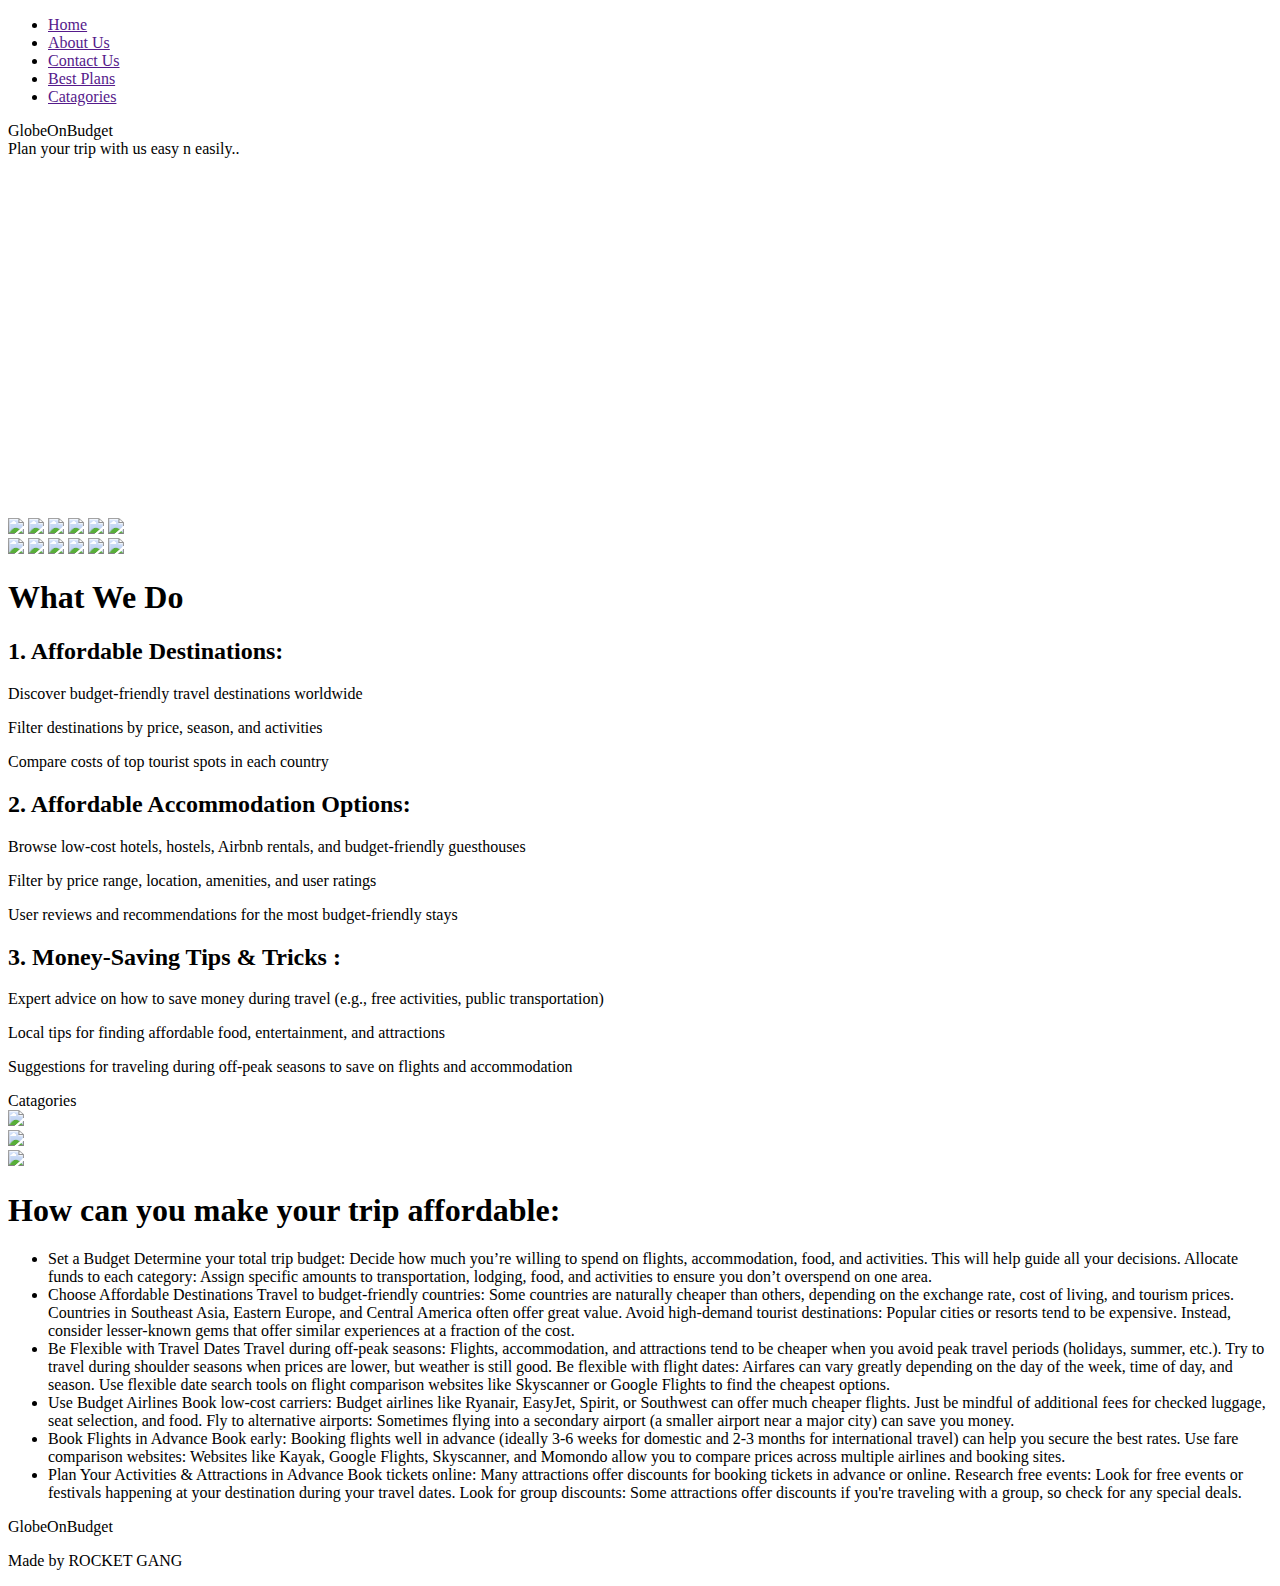
==== index.html @ 772fdd2d "Add files via upload" ====
<!DOCTYPE html>
<html lang="en">
<head>
    <meta charset="UTF-8">
    <meta name="viewport" content="width=device-width, initial-scale=1.0">
    <title>Document</title>
    <link rel="stylesheet" href="styles.css">
</head>
<body>
    <header>
        <div class="notuse"></div>
        <nav class="nav_bar">
            <ul class="nav_links">
                <li><a href="">Home</a></li>
                <li><a href="">About Us</a></li>
                <li><a href="">Contact Us</a></li>
                <li><a href="">Best Plans</a></li>
                <li><a href="">Catagories</a></li>
            </ul>
        </nav>
    </header>
    <div class="main_front">

        <div class="text">GlobeOnBudget</div>
    
    </div>
    <div class="text1">Plan your trip with us easy n easily..</div>
    <br>
    <br>
    <br>
    <br>
    <br>
    <br>
    <br>
    <br>
    <br>
    <br>
    <br>
    <br>
    <br>
    <br>
    <br>
    <br>
    <br>
    <br>
    <br>
    <br>
    <div class="logos">
        <div class="logos-slide">
          <img src="airbnblogo.png" />
          <img src="buslog.png" />
          <img src="kisspng-booking-com-hotel-logo-discounts-and-allowances-ro-booking-com-hunter-mason-5c88a13ddbf9c1.296745251552458045901.jpg" />
          <img src="make_mytriplogo.png" />
          <img src="png-clipart-logo-agoda-com-hotel-brand-travel-agent-hotel-emblem-text.png" />
          <img src="png-transparent-indigo-airlines-hd-logo.png" />
          
        </div>
        <div class="logos-slide">
            <img src="airbnblogo.png" />
            <img src="buslog.png" />
            <img src="kisspng-booking-com-hotel-logo-discounts-and-allowances-ro-booking-com-hunter-mason-5c88a13ddbf9c1.296745251552458045901.jpg" />
            <img src="make_mytriplogo.png" />
            <img src="png-clipart-logo-agoda-com-hotel-brand-travel-agent-hotel-emblem-text.png" />
            <img src="png-transparent-indigo-airlines-hd-logo.png" />
            
          </div>
    </div>
    <div class="Whatwedo">
        <h1 class="wxy">What We Do</h1>
    </div>
    <div class="doing">
        <div class="whatwedocontainers">
            <h2>1. Affordable Destinations:</h2>
            <p>Discover budget-friendly travel destinations worldwide</p>
            <p>Filter destinations by price, season, and activities</p>
            <p>Compare costs of top tourist spots in each country</p>
        </div>
        <div class="whatwedocontainers">
            <h2>2. Affordable Accommodation Options:</h2>
            <p>Browse low-cost hotels, hostels, Airbnb rentals, and budget-friendly guesthouses</p>
            <p>Filter by price range, location, amenities, and user ratings</p>
            <p>User reviews and recommendations for the most budget-friendly stays</p>
        </div>
        <div class="whatwedocontainers">
            <h2>3. Money-Saving Tips & Tricks :</h2>
            <p>Expert advice on how to save money during travel (e.g., free activities, public transportation)</p>
            <p>Local tips for finding affordable food, entertainment, and attractions</p>
            <p>Suggestions for traveling during off-peak seasons to save on flights and accommodation</p>
        </div>
    </div>
    <div class="catagories">
        <div class="lowerdiv"></div>
        <div class="cat">Catagories</div>
        
    </div>
    <div class="catinfo">
        <div class="catinfo1">
            <img src="istockphoto-1078419144-612x612.jpg" class="temple">
        </div>
        <div class="catinfo1">
            <img src="rock-climbing-badami.jpg" class="temple">
        </div>
        <div class="catinfo1">
            <img src="couple.cms" class="temple">
        </div>
    </div>
    <div class="catinfo">
        <div class="catinfo1"></div>
        <div class="catinfo1"></div>
        <div class="catinfo1"></div>
    </div>
    <div class="catinfo2">
        <div class="catinfo1"></div>
        <div class="catinfo1"></div>
    </div>
    <div class="idk">
        <div class="lessexpence">
            <h1 class="textless">How can you make your trip affordable:</h1>
        </div>
    </div>
    <div class="makinglistofaff">
        <ul>
            <div class="keypoints">
                <li>Set a Budget
                Determine your total trip budget: Decide how much you’re willing to spend on flights, accommodation, food, and activities. This will help guide all your decisions.
                Allocate funds to each category: Assign specific amounts to transportation, lodging, food, and activities to ensure you don’t overspend on one area.</li>
            </div>
            <div class="keypoints">
                <li>Choose Affordable Destinations
                    Travel to budget-friendly countries: Some countries are naturally cheaper than others, depending on the exchange rate, cost of living, and tourism prices. Countries in Southeast Asia, Eastern Europe, and Central America often offer great value.
                    Avoid high-demand tourist destinations: Popular cities or resorts tend to be expensive. Instead, consider lesser-known gems that offer similar experiences at a fraction of the cost.
                    </li>
                
            </div>
            <div class="keypoints">
                <li>
                    Be Flexible with Travel Dates
                    Travel during off-peak seasons: Flights, accommodation, and attractions tend to be cheaper when you avoid peak travel periods (holidays, summer, etc.). Try to travel during shoulder seasons when prices are lower, but weather is still good.
                    Be flexible with flight dates: Airfares can vary greatly depending on the day of the week, time of day, and season. Use flexible date search tools on flight comparison websites like Skyscanner or Google Flights to find the cheapest options.
                </li>
            </div>
            <div class="keypoints">
                <li> Use Budget Airlines
                    Book low-cost carriers: Budget airlines like Ryanair, EasyJet, Spirit, or Southwest can offer much cheaper flights. Just be mindful of additional fees for checked luggage, seat selection, and food.
                    Fly to alternative airports: Sometimes flying into a secondary airport (a smaller airport near a major city) can save you money.
                </li>
            </div>
           
            <div class="keypoints">
                <li>
                    Book Flights in Advance
                    Book early: Booking flights well in advance (ideally 3-6 weeks for domestic and 2-3 months for international travel) can help you secure the best rates.
                    Use fare comparison websites: Websites like Kayak, Google Flights, Skyscanner, and Momondo allow you to compare prices across multiple airlines and booking sites.
                </li>
            </div>
            <div class="keypoints">
                <li>
                    Plan Your Activities & Attractions in Advance
                    Book tickets online: Many attractions offer discounts for booking tickets in advance or online.
                    Research free events: Look for free events or festivals happening at your destination during your travel dates.
                    Look for group discounts: Some attractions offer discounts if you're traveling with a group, so check for any special deals.
                </li>
            </div>
            

        </ul>
    </div>
    <footer>
        <div class="footer">
            <div class="lowerfoot"></div>
            <div class="contentfoot">GlobeOnBudget </div>
            <div class="contentfooteral"><p>Made by ROCKET GANG</p></div>
        </div>
        
    </footer>
    
</html>
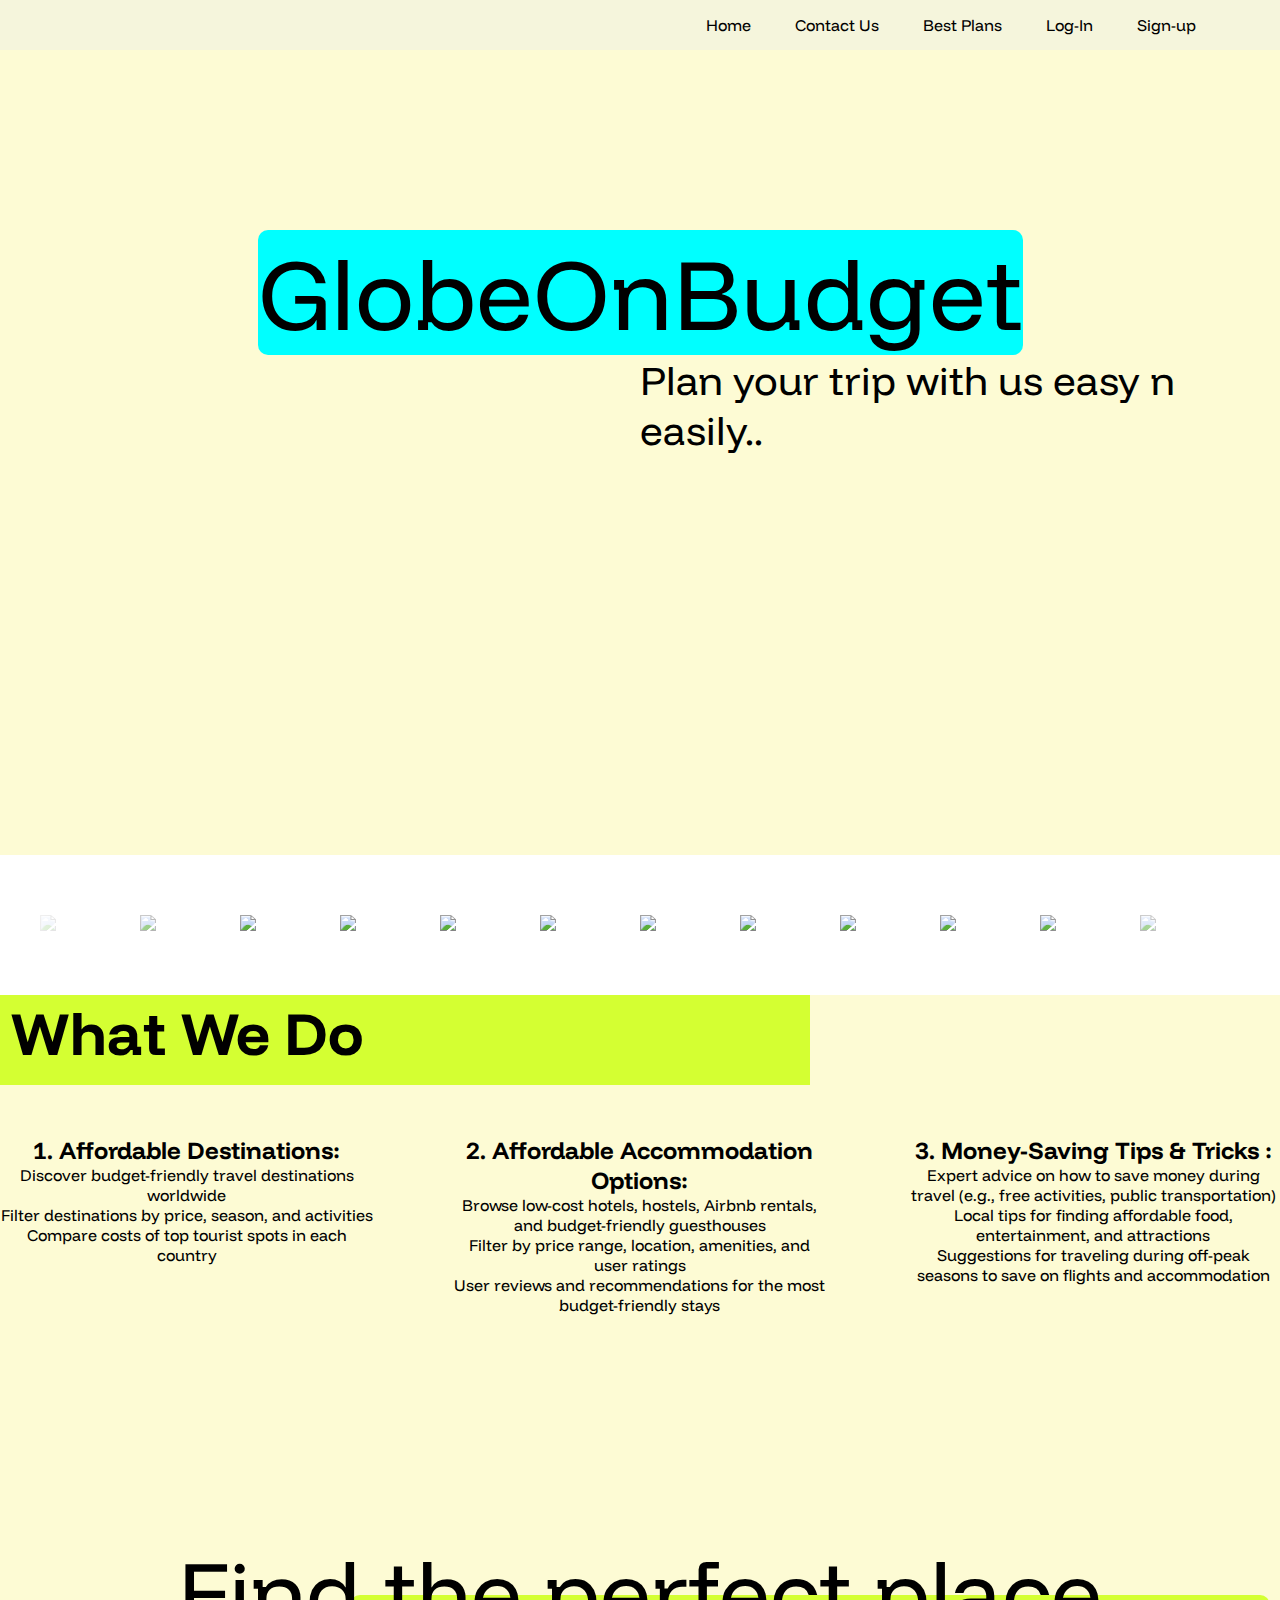
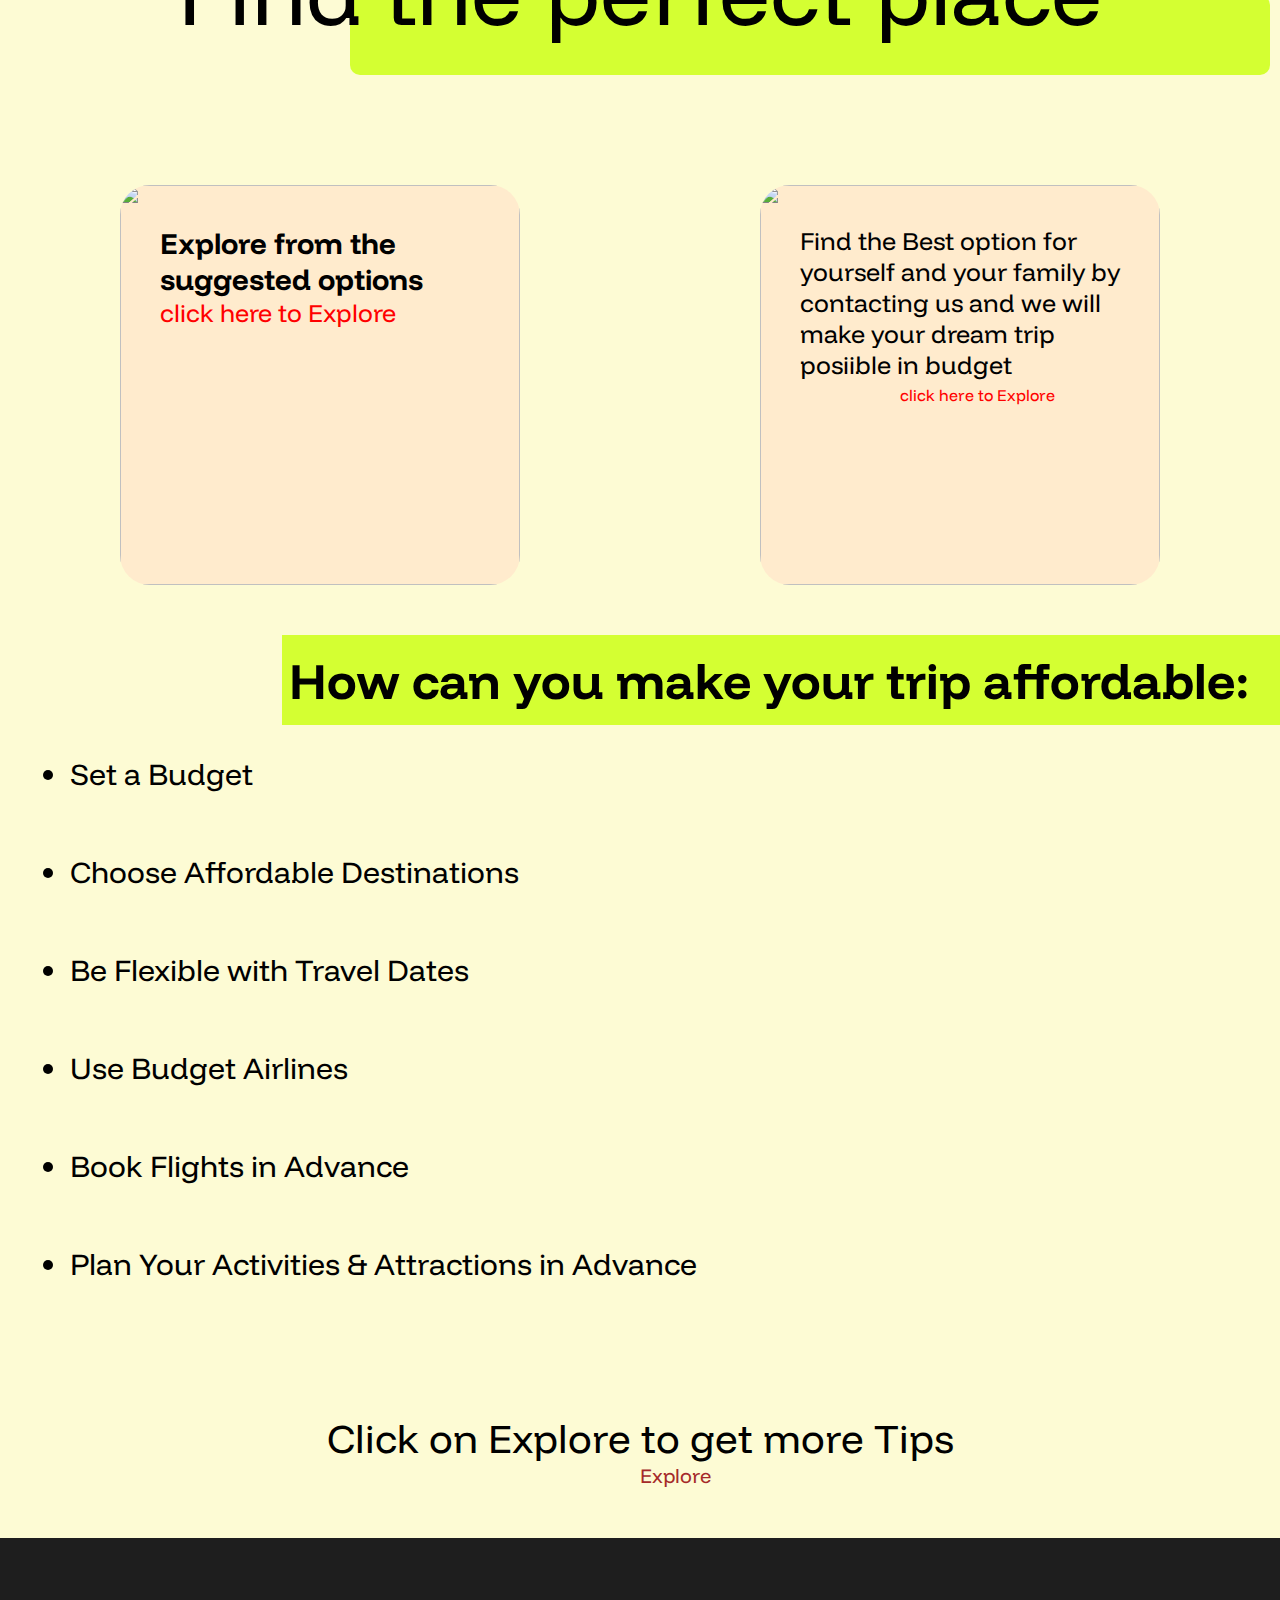
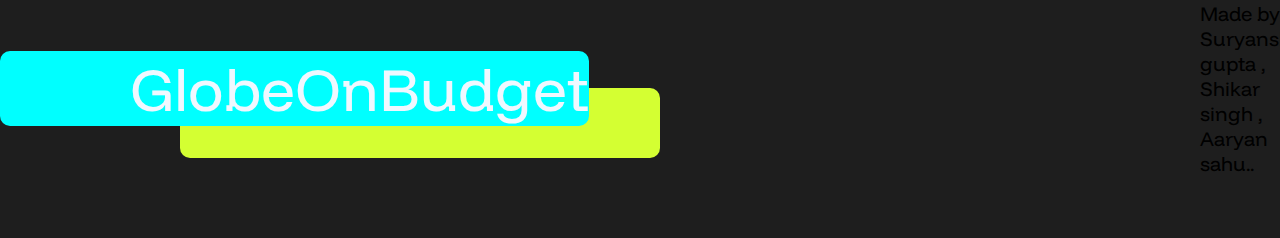
==== commit 79cee16a: "adding first pages" ====
--- a/index.html
+++ b/index.html
@@ -12,10 +12,11 @@
         <nav class="nav_bar">
             <ul class="nav_links">
                 <li><a href="">Home</a></li>
-                <li><a href="">About Us</a></li>
-                <li><a href="">Contact Us</a></li>
-                <li><a href="">Best Plans</a></li>
-                <li><a href="">Catagories</a></li>
+                
+                <li><a href="bcon.html">Contact Us</a></li>
+                <li><a href="Choose your trip.html">Best Plans</a></li>
+                <li><a href="login.html">Log-In</a></li>
+                <li><a href="signup.html">Sign-up</a></li>
             </ul>
         </nav>
     </header>
@@ -90,29 +91,30 @@
     </div>
     <div class="catagories">
         <div class="lowerdiv"></div>
-        <div class="cat">Catagories</div>
+        <div class="cat">Find the perfect place</div>
         
     </div>
     <div class="catinfo">
         <div class="catinfo1">
-            <img src="istockphoto-1078419144-612x612.jpg" class="temple">
+            <img src="photo-1476514525535-07fb3b4ae5f1.jpeg" class="temple">
+            <div class="idf1">
+                <h3>Explore from the suggested options</h3>
+                <div class="linktag">
+                    <a href="Choose your trip.html"  style="color: red;">click here to Explore</a>
+                </div>
+            </div>
         </div>
         <div class="catinfo1">
-            <img src="rock-climbing-badami.jpg" class="temple">
-        </div>
-        <div class="catinfo1">
-            <img src="couple.cms" class="temple">
+            <img src="0x0.jpg" class="temple">
+            <div class="idf2">
+                <p>Find the Best option for yourself and your family by contacting us and we will make your dream trip posiible in budget</p>
+            </div>
+            <div class="linktag1">
+                <a href="where you want to go.html" style="color: red;">click here to Explore</a>
+            </div>
         </div>
     </div>
-    <div class="catinfo">
-        <div class="catinfo1"></div>
-        <div class="catinfo1"></div>
-        <div class="catinfo1"></div>
-    </div>
-    <div class="catinfo2">
-        <div class="catinfo1"></div>
-        <div class="catinfo1"></div>
-    </div>
+
     <div class="idk">
         <div class="lessexpence">
             <h1 class="textless">How can you make your trip affordable:</h1>
@@ -121,55 +123,56 @@
     <div class="makinglistofaff">
         <ul>
             <div class="keypoints">
-                <li>Set a Budget
-                Determine your total trip budget: Decide how much you’re willing to spend on flights, accommodation, food, and activities. This will help guide all your decisions.
-                Allocate funds to each category: Assign specific amounts to transportation, lodging, food, and activities to ensure you don’t overspend on one area.</li>
+                <li>Set a Budget</li>
             </div>
             <div class="keypoints">
                 <li>Choose Affordable Destinations
-                    Travel to budget-friendly countries: Some countries are naturally cheaper than others, depending on the exchange rate, cost of living, and tourism prices. Countries in Southeast Asia, Eastern Europe, and Central America often offer great value.
-                    Avoid high-demand tourist destinations: Popular cities or resorts tend to be expensive. Instead, consider lesser-known gems that offer similar experiences at a fraction of the cost.
+                    
                     </li>
                 
             </div>
             <div class="keypoints">
                 <li>
                     Be Flexible with Travel Dates
-                    Travel during off-peak seasons: Flights, accommodation, and attractions tend to be cheaper when you avoid peak travel periods (holidays, summer, etc.). Try to travel during shoulder seasons when prices are lower, but weather is still good.
-                    Be flexible with flight dates: Airfares can vary greatly depending on the day of the week, time of day, and season. Use flexible date search tools on flight comparison websites like Skyscanner or Google Flights to find the cheapest options.
+                    
                 </li>
             </div>
             <div class="keypoints">
                 <li> Use Budget Airlines
-                    Book low-cost carriers: Budget airlines like Ryanair, EasyJet, Spirit, or Southwest can offer much cheaper flights. Just be mindful of additional fees for checked luggage, seat selection, and food.
-                    Fly to alternative airports: Sometimes flying into a secondary airport (a smaller airport near a major city) can save you money.
+                    
+                   
                 </li>
             </div>
            
             <div class="keypoints">
                 <li>
                     Book Flights in Advance
-                    Book early: Booking flights well in advance (ideally 3-6 weeks for domestic and 2-3 months for international travel) can help you secure the best rates.
-                    Use fare comparison websites: Websites like Kayak, Google Flights, Skyscanner, and Momondo allow you to compare prices across multiple airlines and booking sites.
+                    
                 </li>
             </div>
             <div class="keypoints">
                 <li>
                     Plan Your Activities & Attractions in Advance
-                    Book tickets online: Many attractions offer discounts for booking tickets in advance or online.
-                    Research free events: Look for free events or festivals happening at your destination during your travel dates.
-                    Look for group discounts: Some attractions offer discounts if you're traveling with a group, so check for any special deals.
+                    
                 </li>
             </div>
+             
+            <div class="gap2"></div>
             
 
         </ul>
     </div>
+    <div class="lstex">
+        <div class="instext">Click on Explore to get more Tips</div>
+    </div>
+    <a href="cata1.html" class="hello">Explore</a>
+    <div class="gap6"></div>
+
     <footer>
         <div class="footer">
             <div class="lowerfoot"></div>
             <div class="contentfoot">GlobeOnBudget </div>
-            <div class="contentfooteral"><p>Made by ROCKET GANG</p></div>
+            <div class="contentfooteral"><p>Made by Suryansh gupta , Shikar singh , Aaryan sahu..</p></div>
         </div>
         
     </footer>
--- a/styles.css
+++ b/styles.css
@@ -0,0 +1,287 @@
+@import url('https://fonts.googleapis.com/css2?family=Funnel+Display:wght@300..800&family=Quicksand:wght@300..700&display=swap');
+@import url('https://fonts.googleapis.com/css2?family=Atma:wght@300;400;500;600;700&family=Funnel+Display:wght@300..800&family=Quicksand:wght@300..700&display=swap');
+*{
+    margin: 0;
+}
+body{
+    box-sizing: border-box;
+    margin: 0;
+    padding: 0;
+    background-color: #fdfbd4;
+    font-family: "Funnel Display", sans-serif;
+    box-sizing: border-box;
+}
+li, a {
+    text-decoration: none;
+    color: black;
+}
+header{
+    display: flex;
+    justify-content: space-between;
+    align-items: center;
+    padding: 15px 5%;
+    background-color: beige;
+}
+
+.nav_links{
+    list-style: none;
+
+}
+.nav_links li {
+    display: inline-block;
+    padding: 0px 20px;
+    
+}
+.nav_links li a{
+    transition: all 0.3s ease 0s;
+    
+}
+.nav_links li a:hover{
+    transition: all 0.3s ease 0s;
+    color: gray;
+}   
+.main_front{
+    display: flex;
+    justify-content: center;
+    align-items: center;
+    padding-top: 180px;
+}
+.text{
+    background-color: rgba(0,255,255,1);
+    font-size: 100px;
+    border-radius:10px ;
+}
+.text1{
+    padding-left: 50%;
+    font-size: 40px;
+}
+.wxy{
+    font-size: 60px;
+}
+.Whatwedo{
+    background-color: #D4FF32;
+    height: 90px;
+    width: 800px;
+    padding-left: 100px;
+    padding-left: 10px;
+}
+.doing{
+    display: flex;
+    justify-content: center;
+    align-items: center;
+    gap: 80px;
+    padding-top: 50px;
+}
+.whatwedocontainers{
+    width: 400px;
+    height: 400px;
+    text-align: center;
+    border-radius: 10px;
+}
+@keyframes slide {
+    from {
+      transform: translateX(0);
+    }
+    to {
+      transform: translateX(-100%);
+    }
+  }
+  
+  .logos {
+    overflow: hidden;
+    padding: 60px 0;
+    background: white;
+    white-space: nowrap;
+    position: relative;
+  }
+  
+  .logos:before,
+  .logos:after {
+    position: absolute;
+    top: 0;
+    width: 250px;
+    height: 100%;
+    content: "";
+    z-index: 2;
+  }
+  
+  .logos:before {
+    left: 0;
+    background: linear-gradient(to left, rgba(255, 255, 255, 0), white);
+  }
+  
+  .logos:after {
+    right: 0;
+    background: linear-gradient(to right, rgba(255, 255, 255, 0), white);
+  }
+  
+  .logos:hover .logos-slide {
+    animation-play-state: paused;
+  }
+  
+  .logos-slide {
+    display: inline-block;
+    animation: 35s slide infinite linear;
+  }
+  
+  .logos-slide img {
+    height: 50px;
+    margin: 0 40px;
+  }
+  .cat{
+    position: absolute;
+    font-size: 90px;
+    text-align: center;
+    
+  }
+  .catagories {
+    position: relative;
+    height: 200px;
+    display: flex;
+    justify-content: center;
+  }
+  .lowerdiv{
+    position: absolute;
+    background-color: #D4FF32;
+    width: 920px;
+    height: 80px;
+    left: 350px;
+    top: 60px;
+    border-radius:10px ;
+  }
+.catinfo{
+    height: 500px;
+    display: flex;
+    justify-content: space-around;
+    align-items: center;
+}
+.catinfo1{
+    position: relative;
+    width: 400px;
+    height: 400px;
+    background-color: blanchedalmond;
+    border-radius: 30px;
+
+}
+.catinfo2{
+    display: flex;
+    gap: 90px;
+    padding-left: 320px;
+    padding-bottom: 50px;
+
+}
+.lessexpence{
+    background-color: #D4FF32;
+    display: flex;
+    justify-content: flex-end;
+    align-items: center;
+    height: 90px;
+    width: 78%;
+}
+.textless{
+    font-size: 50px;
+    padding-right: 30px;
+}
+.idk{
+    display: flex;
+    justify-content: flex-end;
+    align-items: center;
+}
+
+.keypoints{
+    padding: 30px;
+    font-size: 30px;
+}
+.temple{
+    position: absolute;
+    width: 100%;
+    height: 100%;
+    border-radius: 30px;
+}
+.footer{
+    height: 300px;
+    background-color: #1e1e1e;
+    padding: 0px;
+}
+.footer{
+    position: relative;
+    display: flex;
+    align-items: center;
+    padding-right: 90px;
+}
+.contentfoot{
+    position: absolute;
+    font-size: 60px;
+    color: aliceblue;
+    padding-left: 130px;
+    background-color: aqua;
+    border-radius:10px ;
+}
+.lowerfoot{
+    position: absolute;
+    background-color: #D4FF32;
+    width: 430px;
+    height: 70px;
+    left: 180px;
+    top: 150px;
+    border-radius:10px ;
+    padding-right: 50px;
+}
+
+.contentfooteral{
+    position: absolute;
+    left: 1200px;
+    font-size: 20px;
+    border-radius: 10px;
+    padding-right: 20px;
+}
+.gap2{
+    width: 100%;
+    height: 100px;
+}
+
+.lstex{
+    display: flex;
+    justify-content: center;
+    align-items: center;
+    font-size: 40px;
+    
+}
+.hello{
+    padding-left: 50%;
+    font-size: 20px;
+    color: brown;
+}
+.gap6{
+    width: 100%;
+    height: 50px;
+}
+.idf1{
+    position: absolute;
+    top: 10%;
+    left: 10%;
+    font-size: 25px;
+
+}
+.idf2{
+    position: absolute;
+    font-size: 25px;
+    width: 350px;
+    top: 10%;
+    left: 10%;
+}
+
+.linktag{
+    position: absolute;
+}
+.linktag1{
+    color: red;
+}
+a:hover{
+    color: blue;
+}
+.linktag1{
+    position: absolute;
+    top: 50%;
+    left: 35%;
+}